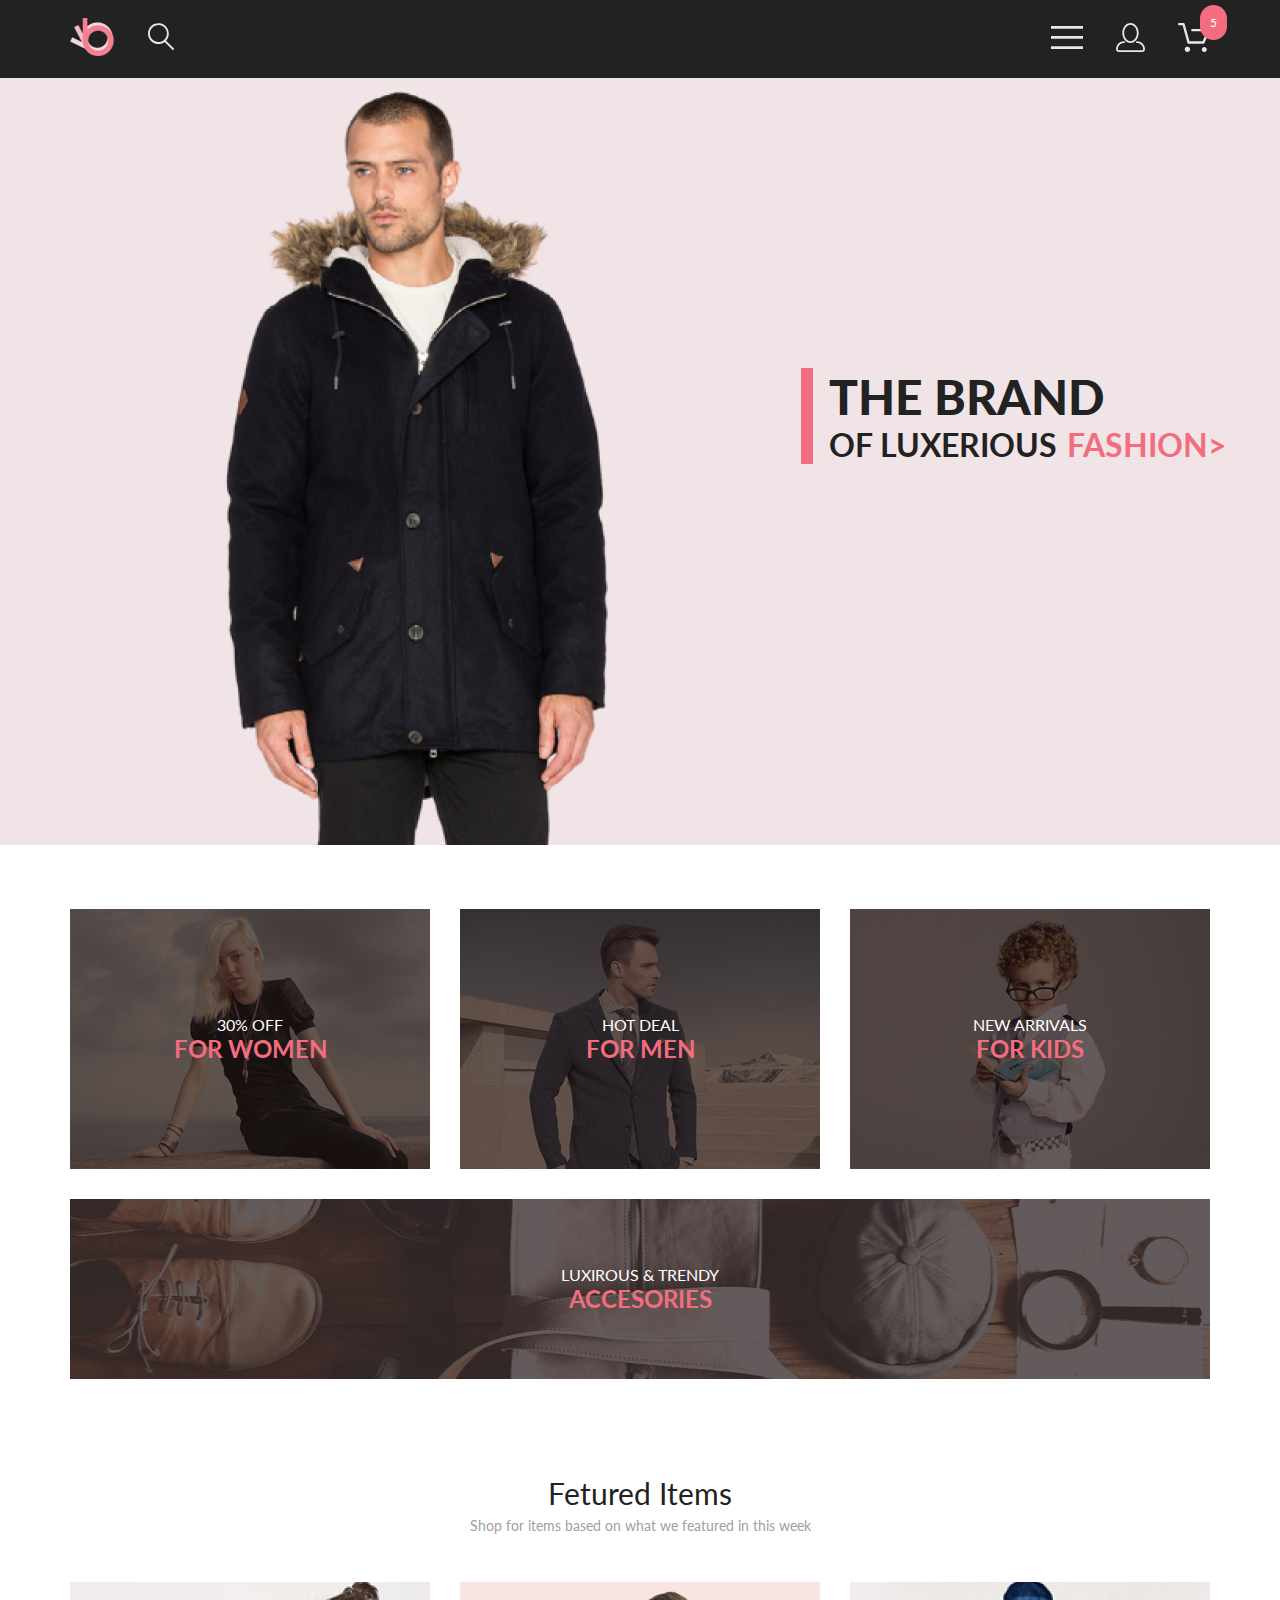
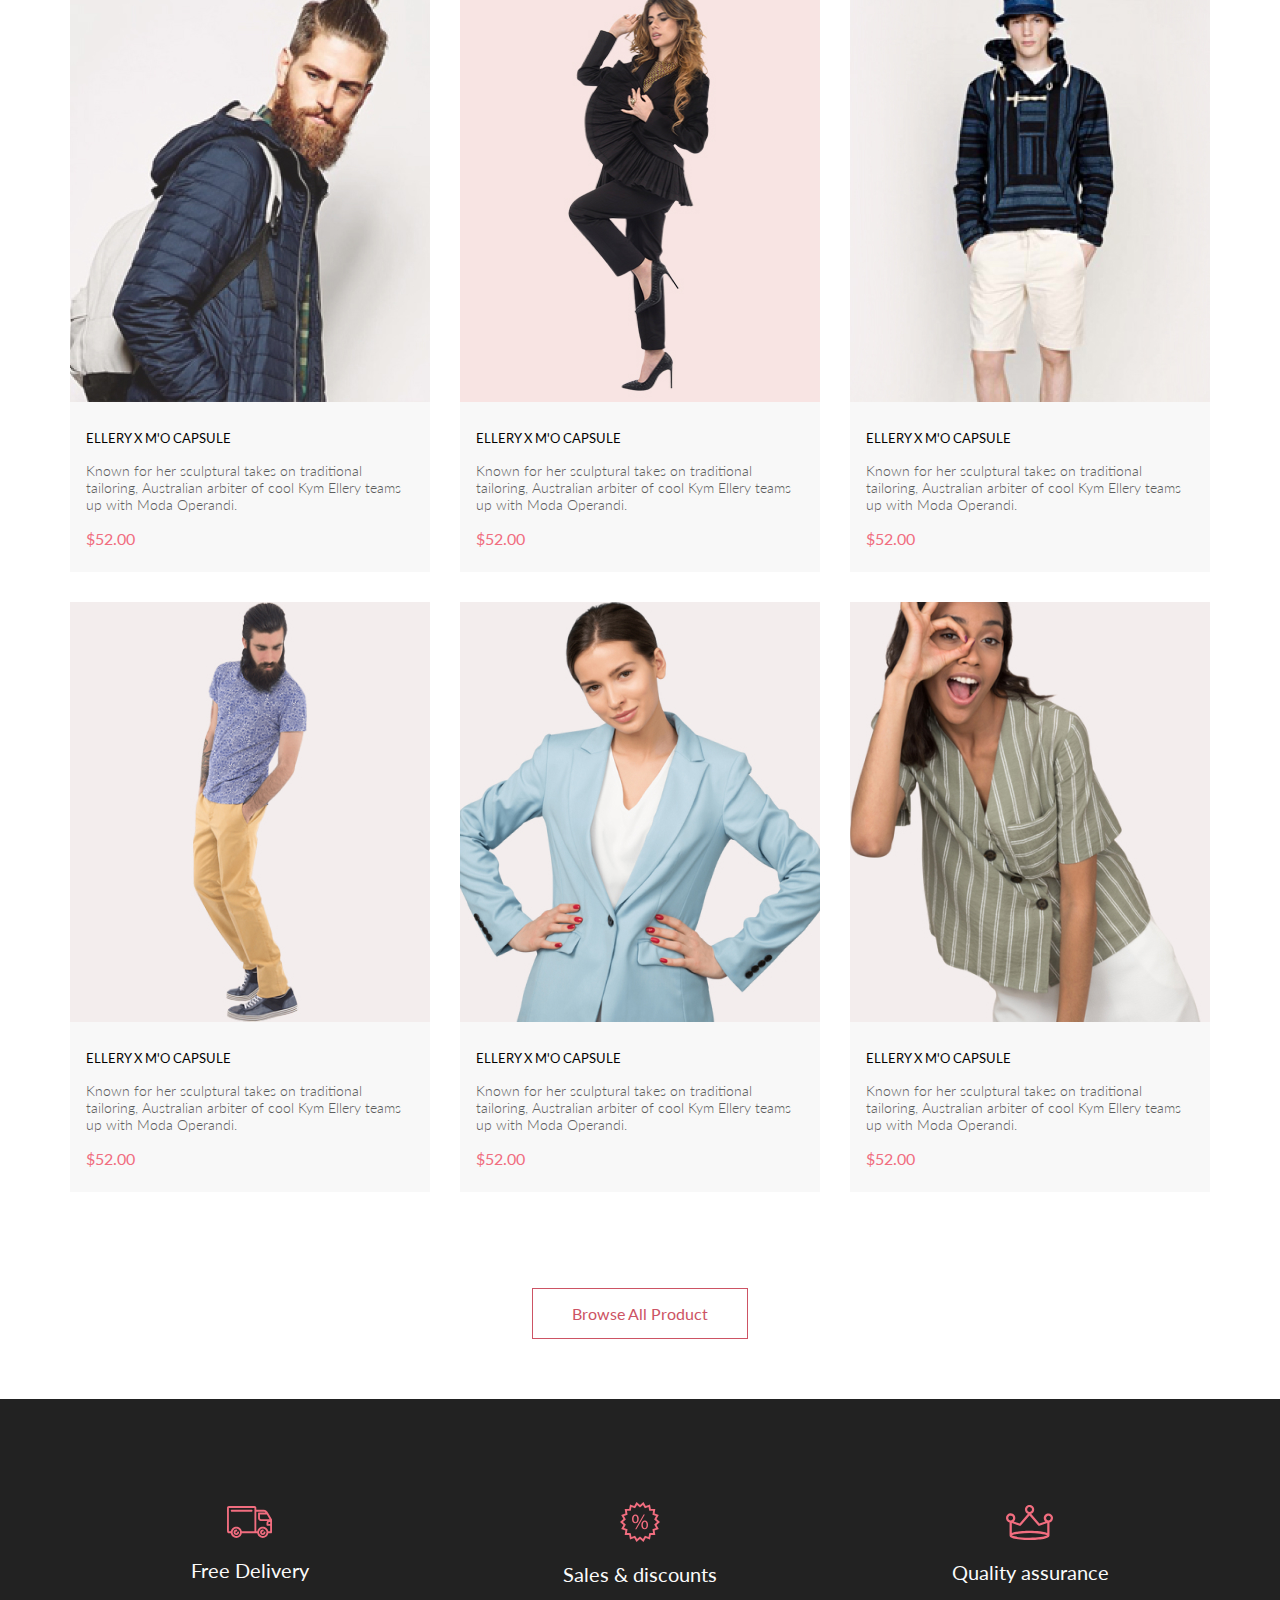
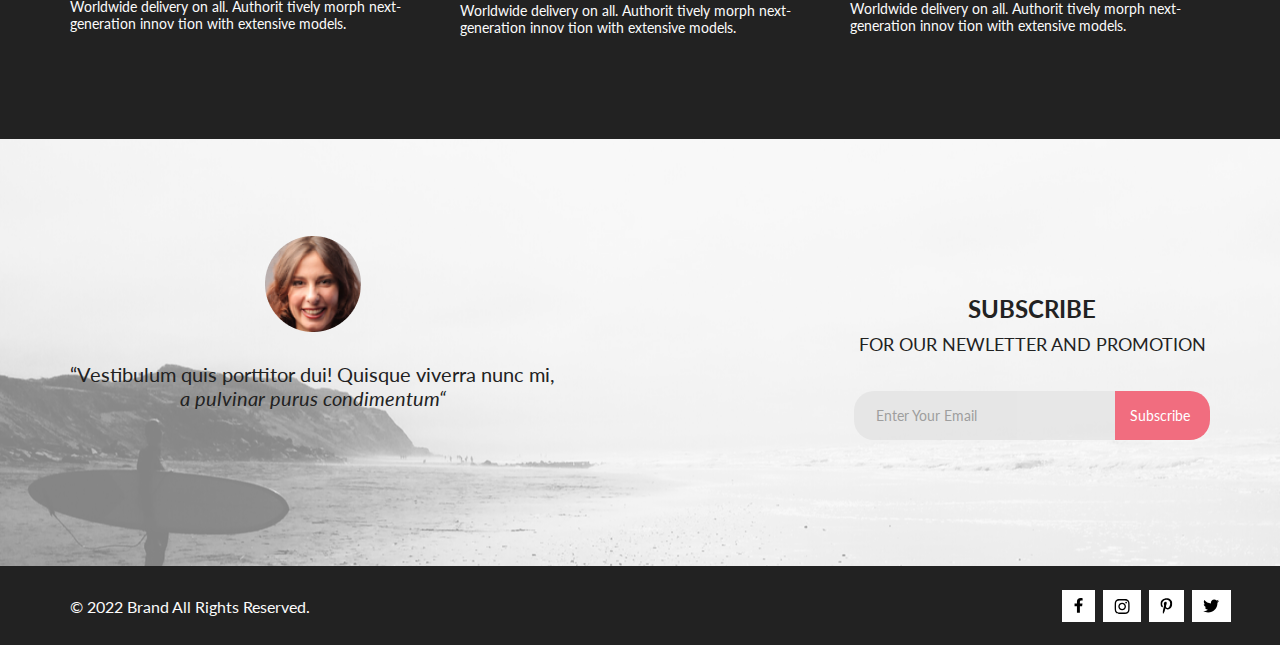
==== home_work_2/index.html @ 0fd53207 "home_work_2" ====
<!DOCTYPE html>
<html lang="en">

<head>
    <meta charset="UTF-8">
    <meta name="viewport" content="width=device-width, initial-scale=1.0">
    <title>Document</title>
    <link rel="stylesheet" href="./style.css">
</head>

<body>
    <div class="main">
        <header class="header center">
            <div class="header_left">
                <a href="./index.html"><img src="./img/logo_icon.png" alt="logo"></a>
                <a href="#"><svg width="27" height="28" viewBox="0 0 27 28" fill="none"
                        xmlns="http://www.w3.org/2000/svg">
                        <path
                            d="M19.0596 17.6259C20.6713 15.8658 21.6282 13.6048 21.7698 11.2225C21.9113 8.84018 21.2288 6.48173 19.8369 4.54318C18.445 2.60463 16.4285 1.20404 14.126 0.576619C11.8234 -0.0508009 9.3751 0.13316 7.19217 1.09761C5.00923 2.06205 3.22463 3.74825 2.13804 5.87302C1.05145 7.9978 0.729054 10.4318 1.225 12.7661C1.72094 15.1005 3.00501 17.1932 4.86158 18.6927C6.71814 20.1922 9.03413 21.0072 11.4206 21.0009C13.673 21.004 15.8645 20.27 17.6606 18.9109L25.4086 26.7179C25.4941 26.807 25.5965 26.8781 25.7099 26.927C25.8232 26.9759 25.9452 27.0017 26.0686 27.0029C26.1923 27.0033 26.3148 26.9782 26.4283 26.9292C26.5419 26.8801 26.6441 26.8082 26.7286 26.7179C26.9025 26.537 26.9997 26.2958 26.9997 26.0449C26.9997 25.794 26.9025 25.5528 26.7286 25.3719L19.0596 17.6259ZM2.88662 10.5009C2.89946 8.81563 3.41094 7.17187 4.35659 5.77685C5.30224 4.38183 6.63972 3.29801 8.20044 2.662C9.76115 2.02599 11.4752 1.86627 13.1266 2.20298C14.7779 2.53969 16.2926 3.35775 17.4797 4.55404C18.6668 5.75033 19.4732 7.27129 19.7972 8.92519C20.1212 10.5791 19.9483 12.2919 19.3002 13.8476C18.6522 15.4034 17.5581 16.7325 16.1559 17.6674C14.7536 18.6023 13.1059 19.1011 11.4206 19.1009C9.14916 19.0901 6.97482 18.1784 5.37484 16.566C3.77486 14.9537 2.87998 12.7724 2.88662 10.5009Z"
                            fill="#E8E8E8" />
                    </svg></a>
            </div>
            <nav class="header_right">
                <a href="#"><svg width="32" height="23" viewBox="0 0 32 23" fill="none"
                        xmlns="http://www.w3.org/2000/svg">
                        <path d="M0 23V20.31H32V23H0ZM0 12.76V10.07H32V12.76H0ZM0 2.69V0H32V2.69H0Z" fill="#E8E8E8" />
                    </svg></a>
                <a class="header_right__icolink__user" href="#"><svg width="29" height="29" viewBox="0 0 29 29"
                        fill="none" xmlns="http://www.w3.org/2000/svg">
                        <path
                            d="M14.5 19.937C19 19.937 22.656 15.464 22.656 9.968C22.656 4.472 19 0 14.5 0C13.3631 0.0217413 12.2463 0.303398 11.2351 0.823397C10.2239 1.34339 9.34507 2.08794 8.66602 3C7.12663 4.99573 6.30819 7.45381 6.34399 9.974C6.34399 15.465 10 19.937 14.5 19.937ZM14.5 1.813C18 1.813 20.844 5.472 20.844 9.969C20.844 14.466 17.998 18.125 14.5 18.125C11.002 18.125 8.15603 14.465 8.15503 9.969C8.15403 5.473 11 1.813 14.5 1.813ZM20.844 18.125C20.6036 18.125 20.373 18.2205 20.203 18.3905C20.033 18.5605 19.9375 18.7911 19.9375 19.0315C19.9375 19.2719 20.033 19.5025 20.203 19.6725C20.373 19.8425 20.6036 19.938 20.844 19.938C22.526 19.9399 24.1386 20.6088 25.3279 21.7982C26.5172 22.9875 27.1861 24.6 27.188 26.282C27.1875 26.5221 27.0918 26.7523 26.922 26.9221C26.7522 27.0918 26.5221 27.1875 26.282 27.188H2.71997C2.47985 27.1875 2.24975 27.0918 2.07996 26.9221C1.91016 26.7523 1.81449 26.5221 1.81396 26.282C1.81608 24.6001 2.48517 22.9877 3.67444 21.7985C4.86371 20.6092 6.47608 19.9401 8.15796 19.938C8.39824 19.938 8.62868 19.8425 8.79858 19.6726C8.96849 19.5027 9.06396 19.2723 9.06396 19.032C9.06396 18.7917 8.96849 18.5613 8.79858 18.3914C8.62868 18.2215 8.39824 18.126 8.15796 18.126C5.99541 18.1279 3.92201 18.9875 2.39258 20.5164C0.863144 22.0453 0.00264777 24.1185 0 26.281C0.000794067 27.0019 0.287502 27.693 0.797241 28.2027C1.30698 28.7125 1.99811 28.9992 2.71899 29H26.282C27.0027 28.9989 27.6936 28.7121 28.2031 28.2024C28.7126 27.6927 28.9992 27.0017 29 26.281C28.9974 24.1187 28.1372 22.0457 26.6083 20.5168C25.0793 18.9878 23.0063 18.1276 20.844 18.125Z"
                            fill="#E8E8E8" />
                    </svg></a>
                <a class="header_right__icolink__cart" href="#"> <svg width="32" height="29" viewBox="0 0 32 29"
                        fill="none" xmlns="http://www.w3.org/2000/svg">
                        <path
                            d="M26.2009 29C25.5532 28.9738 24.9415 28.6948 24.4972 28.2227C24.0529 27.7506 23.8114 27.1232 23.8245 26.475C23.8376 25.8269 24.1043 25.2097 24.5673 24.7559C25.0303 24.3022 25.6527 24.048 26.301 24.048C26.9493 24.048 27.5717 24.3022 28.0347 24.7559C28.4977 25.2097 28.7644 25.8269 28.7775 26.475C28.7906 27.1232 28.549 27.7506 28.1047 28.2227C27.6604 28.6948 27.0488 28.9738 26.401 29H26.2009ZM6.75293 26.32C6.75293 25.79 6.91011 25.2718 7.20459 24.8311C7.49907 24.3904 7.91764 24.0469 8.40735 23.844C8.89705 23.6412 9.43594 23.5881 9.95581 23.6915C10.4757 23.7949 10.9532 24.0502 11.328 24.425C11.7028 24.7998 11.9581 25.2773 12.0615 25.7972C12.1649 26.317 12.1118 26.8559 11.9089 27.3456C11.7061 27.8353 11.3626 28.2539 10.9219 28.5483C10.4812 28.8428 9.96304 29 9.43298 29C9.08087 29.0003 8.73212 28.9311 8.40674 28.7966C8.08136 28.662 7.78569 28.4646 7.53662 28.2158C7.28755 27.9669 7.09001 27.6713 6.9552 27.3461C6.82039 27.0208 6.75098 26.6721 6.75098 26.32H6.75293ZM10.553 20.686C10.2935 20.6868 10.0409 20.6024 9.83411 20.4457C9.62727 20.2891 9.47758 20.0689 9.40796 19.819L4.57495 2.36401H1.18201C0.868521 2.36401 0.567859 2.23947 0.346191 2.01781C0.124523 1.79614 0 1.49549 0 1.18201C0 0.868519 0.124523 0.567873 0.346191 0.346205C0.567859 0.124537 0.868521 5.81268e-06 1.18201 5.81268e-06H5.46301C5.7225 -0.00080736 5.97504 0.0837201 6.18176 0.240568C6.38848 0.397416 6.53784 0.617884 6.60693 0.868006L11.4399 18.323H24.6179L29.001 8.27501H14.401C14.2428 8.27961 14.0854 8.25242 13.9379 8.19507C13.7904 8.13771 13.6559 8.05134 13.5424 7.94108C13.4288 7.83082 13.3386 7.69891 13.277 7.55315C13.2154 7.40739 13.1836 7.25075 13.1836 7.0925C13.1836 6.93426 13.2154 6.77762 13.277 6.63186C13.3386 6.4861 13.4288 6.35419 13.5424 6.24393C13.6559 6.13367 13.7904 6.0473 13.9379 5.98994C14.0854 5.93259 14.2428 5.90541 14.401 5.91001H30.814C31.0097 5.90996 31.2022 5.95866 31.3744 6.05172C31.5465 6.14478 31.6928 6.27926 31.7999 6.44301C31.9078 6.60729 31.9734 6.79569 31.9908 6.99145C32.0083 7.18721 31.9771 7.38424 31.9 7.565L26.495 19.977C26.4026 20.1876 26.251 20.3668 26.0585 20.4927C25.866 20.6186 25.641 20.6858 25.411 20.686H10.553Z"
                            fill="#E8E8E8" />
                    </svg></a>
            </nav>
        </header>
        <div class="title_head">
            <img class="title_head__img" src="./img/men_title__head.png" alt="men">
            <div class="title_head__text__content">
                <div class="title_head__text__content_text">
                    <h1>THE BRAND</h1>
                    <p>OF LUXERIOUS<span class="title_head__text__content__text__pink">FASHION></span> </p>
                </div>
            </div>
        </div>
        <div class="offer center">
            <div class="offer_category">
                <img class="offer_img" src="./img/offer_woomen.png" alt="">
                <div class="offer_content">
                    <p>30% OFF</p>
                    <h3>FOR WOMEN</h3>
                </div>
            </div>
            <div class="offer_category">
                <img class="offer_img" src="./img/offer_men.png" alt="">
                <div class="offer_content">
                    <p>HOT DEAL</p>
                    <h3>FOR MEN</h3>
                </div>
            </div>
            <div class="offer_category">
                <img class="offer_img" src="./img/offer_kids.png" alt="">
                <div class="offer_content">
                    <p>NEW ARRIVALS</p>
                    <h3>FOR KIDS</h3>
                </div>
            </div>
            <div class="offer_category_large">
                <img class="offer_img__large" src="./img/offer_accesories.png" alt="">
                <img class="offer_img__small" src="./img/offer_accesories_small.png" alt="">
                <div class="offer_content">
                    <p>LUXIROUS & TRENDY</p>
                    <h3>ACCESORIES</h3>
                </div>
            </div>

        </div>
        <h2 class="main_title center">Fetured Items</h2>
        <p class="main_text">Shop for items based on what we featured in this week</p>
        <div class="shop_boxes center">
            <div class="shop_box">
                <div class="shop_box__img">
                    <img src="./img/shop_box_1.jpg" alt="men">
                    <div class="shop_box__img__cart">
                        <a href="#" class="shop_box__cart__btn">
                            <img src="img/prod_cart.svg" alt="Basket image">
                            <div>Add to Cart</div>
                        </a>
                    </div>
                </div>
                <h2>ELLERY X M'O CAPSULE</h2>
                <p>Known for her sculptural takes on traditional tailoring, Australian arbiter of
                    cool Kym Ellery teams up with Moda Operandi.</p>
                <h3>$52.00</h3>
            </div>
            <div class="shop_box">
                <div class="shop_box__img">
                    <img src="./img/shop_box_2.jpg" alt="men">
                    <div class="shop_box__img__cart">
                        <a href="#" class="shop_box__cart__btn">
                            <img src="img/prod_cart.svg" alt="Basket image">
                            <div>Add to Cart</div>
                        </a>
                    </div>
                </div>
                <h2>ELLERY X M'O CAPSULE</h2>
                <p>Known for her sculptural takes on traditional tailoring, Australian arbiter of
                    cool Kym Ellery teams up with Moda Operandi.</p>
                <h3>$52.00</h3>
            </div>
            <div class="shop_box">
                <div class="shop_box__img">
                    <img src="./img/shop_box_3.jpg" alt="men">
                    <div class="shop_box__img__cart">
                        <a href="#" class="shop_box__cart__btn">
                            <img src="img/prod_cart.svg" alt="Basket image">
                            <div>Add to Cart</div>
                        </a>
                    </div>
                </div>
                <h2>ELLERY X M'O CAPSULE</h2>
                <p>Known for her sculptural takes on traditional tailoring, Australian arbiter of
                    cool Kym Ellery teams up with Moda Operandi.</p>
                <h3>$52.00</h3>
            </div>
            <div class="shop_box">
                <div class="shop_box__img">
                    <img src="./img/shop_box_4.jpg" alt="men">
                    <div class="shop_box__img__cart">
                        <a href="#" class="shop_box__cart__btn">
                            <img src="img/prod_cart.svg" alt="Basket image">
                            <div>Add to Cart</div>
                        </a>
                    </div>
                </div>
                <h2>ELLERY X M'O CAPSULE</h2>
                <p>Known for her sculptural takes on traditional tailoring, Australian arbiter of
                    cool Kym Ellery teams up with Moda Operandi.</p>
                <h3>$52.00</h3>
            </div>
            <div class="shop_box">
                <div class="shop_box__img">
                    <img src="./img/shop_box_5.jpg" alt="men">
                    <div class="shop_box__img__cart">
                        <a href="#" class="shop_box__cart__btn">
                            <img src="img/prod_cart.svg" alt="Basket image">
                            <div>Add to Cart</div>
                        </a>
                    </div>
                </div>
                <h2>ELLERY X M'O CAPSULE</h2>
                <p>Known for her sculptural takes on traditional tailoring, Australian arbiter of
                    cool Kym Ellery teams up with Moda Operandi.</p>
                <h3>$52.00</h3>
            </div>
            <div class="shop_box">
                <div class="shop_box__img">
                    <img src="./img/shop_box_6.jpg" alt="men">
                    <div class="shop_box__img__cart">
                        <a href="#" class="shop_box__cart__btn">
                            <img src="img/prod_cart.svg" alt="Basket image">
                            <div>Add to Cart</div>
                        </a>
                    </div>
                </div>
                <h2>ELLERY X M'O CAPSULE</h2>
                <p>Known for her sculptural takes on traditional tailoring, Australian arbiter of
                    cool Kym Ellery teams up with Moda Operandi.</p>
                <h3>$52.00</h3>
            </div>
        </div>
        <div class="button_p">
            <a href="#">Browse All Product</a>
        </div>
        <div class="benefit center">
            <div class="benefit_card">
                <img class="benefit__img" src="./img/benefit_car.svg" alt="">
                <h3>Free Delivery</h3>
                <p>Worldwide delivery on all. Authorit tively morph next-generation innov tion with extensive models.
                </p>
            </div>
            <div class="benefit_card">
                <img class="benefit__img" src="./img/benefit_percent.svg" alt="">
                <h3>Sales & discounts</h3>
                <p>Worldwide delivery on all. Authorit tively morph next-generation innov tion with extensive models.
                </p>
            </div>
            <div class="benefit_card">
                <img class="benefit__img" src="./img/benefit_crown.svg" alt="">
                <h3>Quality assurance</h3>
                <p>Worldwide delivery on all. Authorit tively morph next-generation innov tion with extensive models.
                </p>
            </div>
        </div>
        <div class="subscription">
            <div class="subscription__blocks center">
                <div class="subscription__quis ">
                    <img class="subscription__blocks_image" src="./img/subscribe_face.png" alt="">
                    <p class="subscription__text">“Vestibulum quis porttitor dui! Quisque viverra nunc mi,</p>
                    <p class="subscription__text__italic"> a pulvinar purus condimentum“</p>
                </div>
                <div class="subscribe">
                    <div class="subscribe__text">
                        <h2 class="subscribe__title">SUBSCRIBE</h2>
                        <p class="subscribe__text">FOR OUR NEWLETTER AND PROMOTION</p>
                    </div>
                    <div class="subscribe__email__form__btn">
                        <form action="#">
                            <input required type="email" placeholder="Enter Your Email">
                            <button type="submit">Subscribe</button>
                        </form>
                    </div>
                </div>
            </div>

        </div>
    </div>
    <footer class="footer">
        <div class="footer__content center">
            <p class="copyright">© 2022 Brand All Rights Reserved.</p>
            <div class="social_icons">
                <a href="#" class="a_social">
                    <svg width="11" height="16" viewBox="0 0 11 16" fill="none" xmlns="http://www.w3.org/2000/svg">
                        <path
                            d="M9.08836 8.28L9.50686 5.61602H6.89022V3.88729C6.89022 3.15847 7.25574 2.44806 8.42765 2.44806H9.61722V0.179975C9.61722 0.179975 8.53772 0 7.50561 0C5.35073 0 3.9422 1.27593 3.9422 3.5857V5.61602H1.54688V8.28H3.9422V14.72H6.89022V8.28H9.08836Z"
                            fill="black" />
                    </svg>
                </a>
                <a href="#" class="a_social">
                    <svg width="16" height="17" viewBox="0 0 16 17" fill="none" xmlns="http://www.w3.org/2000/svg">
                        <g clip-path="url(#clip0_190_1610)">
                            <path
                                d="M8.13677 4.68162C6.02163 4.68162 4.31555 6.38494 4.31555 8.49666C4.31555 10.6084 6.02163 12.3117 8.13677 12.3117C10.2519 12.3117 11.958 10.6084 11.958 8.49666C11.958 6.38494 10.2519 4.68162 8.13677 4.68162ZM8.13677 10.9769C6.76991 10.9769 5.65248 9.86463 5.65248 8.49666C5.65248 7.12869 6.76658 6.01639 8.13677 6.01639C9.50695 6.01639 10.6211 7.12869 10.6211 8.49666C10.6211 9.86463 9.50363 10.9769 8.13677 10.9769ZM13.0056 4.52557C13.0056 5.02029 12.6065 5.41541 12.1143 5.41541C11.6188 5.41541 11.223 5.01697 11.223 4.52557C11.223 4.03416 11.6221 3.63572 12.1143 3.63572C12.6065 3.63572 13.0056 4.03416 13.0056 4.52557ZM15.5364 5.42869C15.4799 4.2367 15.2072 3.18084 14.3325 2.31092C13.4612 1.441 12.4036 1.16873 11.2097 1.10897C9.9792 1.03924 6.29101 1.03924 5.0605 1.10897C3.8699 1.16541 2.81233 1.43768 1.93768 2.3076C1.06302 3.17752 0.793639 4.23338 0.733776 5.42537C0.663937 6.65389 0.663937 10.3361 0.733776 11.5646C0.790313 12.7566 1.06302 13.8125 1.93768 14.6824C2.81233 15.5523 3.86658 15.8246 5.0605 15.8844C6.29101 15.9541 9.9792 15.9541 11.2097 15.8844C12.4036 15.8279 13.4612 15.5556 14.3325 14.6824C15.2039 13.8125 15.4766 12.7566 15.5364 11.5646C15.6063 10.3361 15.6063 6.65721 15.5364 5.42869ZM13.9468 12.8828C13.6874 13.5336 13.1852 14.0349 12.53 14.2972C11.5489 14.6857 9.22094 14.5961 8.13677 14.5961C7.05259 14.5961 4.72128 14.6824 3.74353 14.2972C3.09169 14.0383 2.58951 13.5369 2.32678 12.8828C1.93768 11.9033 2.02747 9.57908 2.02747 8.49666C2.02747 7.41424 1.941 5.0867 2.32678 4.11053C2.58619 3.45975 3.08837 2.95838 3.74353 2.69608C4.72461 2.3076 7.05259 2.39725 8.13677 2.39725C9.22094 2.39725 11.5523 2.31092 12.53 2.69608C13.1818 2.95506 13.684 3.45643 13.9468 4.11053C14.3359 5.09002 14.2461 7.41424 14.2461 8.49666C14.2461 9.57908 14.3359 11.9066 13.9468 12.8828Z"
                                fill="black" />
                        </g>
                    </svg>
                </a>
                <a href="#" class="a_social">
                    <svg width="13" height="16" viewBox="0 0 13 16" fill="none" xmlns="http://www.w3.org/2000/svg">
                        <g clip-path="url(#clip0_190_1618)">
                            <path
                                d="M6.7402 0.203125C3.55552 0.203125 0.408081 2.34063 0.408081 5.8C0.408081 8 1.63726 9.25 2.38221 9.25C2.68951 9.25 2.86643 8.3875 2.86643 8.14375C2.86643 7.85313 2.13079 7.23438 2.13079 6.025C2.13079 3.5125 4.03043 1.73125 6.48878 1.73125C8.60259 1.73125 10.167 2.94062 10.167 5.1625C10.167 6.82187 9.50585 9.93437 7.3641 9.93437C6.59121 9.93437 5.93006 9.37187 5.93006 8.56563C5.93006 7.38438 6.74951 6.24062 6.74951 5.02187C6.74951 2.95312 3.83487 3.32812 3.83487 5.82812C3.83487 6.35313 3.90006 6.93437 4.13286 7.4125C3.70451 9.26875 2.82919 12.0344 2.82919 13.9469C2.82919 14.5375 2.91299 15.1188 2.96886 15.7094C3.0744 15.8281 3.02163 15.8156 3.18304 15.7563C4.74744 13.6 4.69157 13.1781 5.39928 10.3562C5.78107 11.0875 6.76814 11.4812 7.55034 11.4812C10.8468 11.4812 12.3274 8.24688 12.3274 5.33125C12.3274 2.22813 9.66415 0.203125 6.7402 0.203125Z"
                                fill="black" />
                        </g>
                        <defs>
                            <clipPath id="clip0_190_1618">
                                <rect width="11.9193" height="16" fill="white" transform="translate(0.408081)" />
                            </clipPath>
                        </defs>
                    </svg>

                </a>
                <a href="#" class="a_social">
                    <svg width="17" height="16" viewBox="0 0 17 16" fill="none" xmlns="http://www.w3.org/2000/svg">
                        <g clip-path="url(#clip0_190_1614)">
                            <path
                                d="M14.4181 4.74107C14.4281 4.88319 14.4281 5.02535 14.4281 5.16747C14.4281 9.50247 11.1509 14.4974 5.16096 14.4974C3.31558 14.4974 1.60132 13.9593 0.159302 13.0253C0.421495 13.0558 0.673569 13.0659 0.94585 13.0659C2.46851 13.0659 3.8702 12.5482 4.98953 11.6649C3.5576 11.6345 2.3576 10.6903 1.94415 9.39081C2.14585 9.42125 2.34751 9.44156 2.5593 9.44156C2.85172 9.44156 3.14418 9.40094 3.41643 9.32991C1.92401 9.02531 0.80465 7.70553 0.80465 6.11163V6.07103C1.23825 6.31469 1.74249 6.46697 2.2769 6.48725C1.39959 5.89841 0.824826 4.89335 0.824826 3.75628C0.824826 3.14716 0.98614 2.58878 1.26851 2.10147C2.87187 4.09131 5.28195 5.39078 7.98443 5.53294C7.93403 5.28928 7.90376 5.0355 7.90376 4.78169C7.90376 2.97457 9.35586 1.5025 11.1609 1.5025C12.0987 1.5025 12.9457 1.89844 13.5407 2.53803C14.2768 2.39591 14.9827 2.12178 15.6079 1.74616C15.3659 2.5076 14.8516 3.14719 14.176 3.55325C14.8315 3.48222 15.4668 3.29944 16.0516 3.04566C15.608 3.69538 15.0533 4.27403 14.4181 4.74107Z"
                                fill="black" />
                        </g>
                        <defs>
                            <clipPath id="clip0_190_1614">
                                <rect width="15.8924" height="16" fill="white" transform="translate(0.159302)" />
                            </clipPath>
                        </defs>
                    </svg>
                </a>
            </div>
        </div>
    </footer>
</body>

</html>
---- home_work_2/style.css ----
@import url("https://fonts.googleapis.com/css2?family=Lato:wght@300;400;700;900&display=swap");
* {
  padding: 0px;
  margin: 0px;
}

* a {
  text-decoration: none;
}

.main {
  position: relative;
  overflow: hidden;
}

.center {
  padding-left: calc(50% - 570px);
  padding-right: calc(50% - 570px);
}

@media (min-width: 767px) and (max-width: 1199.98px) {
  .center {
    padding-left: calc(50% - 367px);
    padding-right: calc(50% - 367px);
  }
  .title_head__img {
    width: 368px;
    height: 368px;
  }
  .title_head {
    justify-content: space-between;
  }
  .title_head__text__content {
    margin-top: 138px;
    margin-bottom: 151px;
    padding-right: 33px;
  }
  .title_head__text__content__text__title {
    font-size: 44px;
  }
  .title_head__text__content__text__plain {
    font-size: 24px;
  }
  .offer {
    display: grid;
    grid-template-columns: repeat(3, 231.392px);
    grid-template-rows: 167px 117px;
    gap: 19px;
    padding-top: 64px;
    padding-bottom: 109px;
  }
  .offer_img__small {
    display: none;
  }
  .main_text {
    padding-bottom: 73px;
  }
  .prod__btn {
    margin: 32px auto 70px auto;
  }
  .shop_boxes {
    grid-template-columns: repeat(2, 360px);
    gap: 16px;
    padding-bottom: 32px;
  }
  .benefit {
    flex-direction: column;
    padding-left: 204px;
    padding-right: 240px;
  }
  .subscription__blocks::before {
    background-size: cover;
  }
  .subscription__blocks {
    flex-direction: column;
  }
}
@media (min-width: 320px) and (max-width: 766.98px) {
  .center {
    padding-left: calc(50% - 171px);
    padding-right: calc(50% - 171px);
  }
  .title_head__img {
    display: none;
  }
  .header_right__icolink__cart {
    display: none;
  }
  .header_right__icolink__user {
    display: none;
  }
  .title_head {
    justify-content: center;
  }
  .title_head__text__content {
    margin-top: 148px;
    margin-bottom: 148px;
  }
  .offer {
    grid-template-columns: repeat(1, auto);
    grid-template-rows: auto;
    gap: 32px;
    padding-bottom: 64px;
  }
  .offer_img {
    width: 343px;
    height: 100%;
  }
  .offer_img__small {
    display: block;
    width: 343px;
    height: 100%;
    position: inherit;
    z-index: -1;
  }
  .offer_img__large {
    display: none;
  }
  .shop_boxes {
    gap: 16px;
    padding-bottom: 40px;
  }
  .prod__btn {
    margin: 40px auto 85px;
  }
  .benefit {
    flex-direction: column;
    padding-left: 14px;
    padding-right: 14px;
  }
  .subscription__blocks::before {
    background-size: cover;
  }
  .footer__content {
    flex-direction: column-reverse;
  }
  .social_icons {
    padding-bottom: 40px;
  }
}
.header {
  display: flex;
  justify-content: space-between;
  align-items: center;
  background-color: #222;
  padding-top: 18px;
  padding-bottom: 18px;
}
.header_left {
  display: flex;
  align-items: center;
  gap: 33px;
}
.header_right {
  display: flex;
  align-items: center;
  gap: 33px;
}
.header_right__icolink__cart:after {
  content: "5";
  background-color: #F16D7F;
  top: 5px;
  position: absolute;
  padding: 10px;
  margin-left: -10px;
  border-radius: 30px;
  color: #FFF;
  font-family: Lato;
  font-size: 12px;
  font-style: normal;
  font-weight: 400;
  line-height: normal;
}

.header a:hover svg path {
  fill: #F16D7F;
}

.title_head {
  display: flex;
  background-color: #F1E4E6;
  padding-left: calc(50% - 800px);
  padding-right: calc(50% - 800px);
}
.title_head__text__content {
  border-left: 12px solid #F16D7F;
  margin-top: 290px;
  margin-bottom: 381px;
  padding-left: 16px;
}
.title_head__text__content_text {
  display: flex;
  flex-direction: column;
}
.title_head__text__content_text h1 {
  color: #222;
  font-family: Lato;
  font-size: 48px;
  font-style: normal;
  font-weight: 900;
  line-height: normal;
}
.title_head__text__content_text p {
  color: #222;
  font-family: Lato;
  font-size: 32px;
  font-style: normal;
  font-weight: 700;
  line-height: normal;
}
.title_head__text__content__text__pink {
  padding-left: 10px;
  color: #F16D7F;
  font-family: Lato;
  font-size: 32px;
  font-style: normal;
  font-weight: 700;
  line-height: normal;
}

.offer {
  display: grid;
  grid-template-columns: repeat(3, 360px);
  grid-template-rows: 260px 180px;
  gap: 30px;
  padding-top: 64px;
  padding-bottom: 96px;
}
.offer_category {
  position: relative;
  background: rgba(33, 22, 22, 0.7);
}
.offer_category_large {
  grid-column: 1/-1;
  position: relative;
  background: rgba(33, 22, 22, 0.7);
}
.offer_img {
  width: 100%;
  position: inherit;
  z-index: -1;
}
.offer_img__large {
  width: 100%;
  position: inherit;
  z-index: -1;
}
.offer_img__small {
  display: none;
}
.offer_content {
  display: flex;
  flex-direction: column;
  justify-content: center;
  align-items: center;
  position: absolute;
  top: 0;
  left: 0;
  width: 100%;
  height: 100%;
}
.offer_content p {
  color: #FFF;
  font-family: Lato;
  font-size: 16px;
  font-style: normal;
  font-weight: 400;
  line-height: normal;
}
.offer_content h3 {
  color: #F16D7F;
  font-family: Lato;
  font-size: 24px;
  font-style: normal;
  font-weight: 700;
  line-height: normal;
}

.main_title {
  color: #222;
  font-family: Lato;
  font-size: 30px;
  font-style: normal;
  font-weight: 400;
  line-height: normal;
  text-align: center;
  padding-bottom: 6px;
}

.main_text {
  color: #9F9F9F;
  font-family: Lato;
  font-size: 14px;
  font-style: normal;
  font-weight: 400;
  line-height: normal;
  text-align: center;
  padding-bottom: 48px;
}

.shop_boxes {
  display: grid;
  grid-template-columns: repeat(auto-fit, 360px);
  gap: 30px;
  padding-bottom: 48px;
}
.shop_boxes h2 {
  color: #000;
  font-family: Lato;
  font-size: 13px;
  font-style: normal;
  font-weight: 400;
  line-height: normal;
  padding-left: 16px;
}
.shop_boxes h3 {
  color: #F16D7F;
  font-family: Lato;
  font-size: 16px;
  font-style: normal;
  font-weight: 400;
  line-height: normal;
  padding-left: 16px;
  padding-bottom: 24px;
}
.shop_boxes p {
  color: #5D5D5D;
  font-family: Lato;
  font-size: 14px;
  font-style: normal;
  font-weight: 300;
  line-height: normal;
  padding: 16px 16px;
}

.shop_box {
  display: flex;
  flex-direction: column;
  background-color: #F8F8F8;
}
.shop_box__img {
  margin-bottom: 24px;
  position: relative;
}
.shop_box__img__cart {
  display: flex;
  justify-content: center;
  align-items: center;
  position: absolute;
  top: 0;
  left: 0;
  width: 100%;
  height: 0;
  background: rgba(58, 56, 56, 0.86);
  transition: height 0.2s ease-in;
}
.shop_box__cart__btn {
  display: none;
  justify-content: center;
  align-items: center;
  gap: 11px;
  padding: 14px;
  font-size: 14px;
  font-weight: 400;
  line-height: 17px;
  color: #FFF;
  border: solid 1px #FFFFFF;
}

.shop_box:hover .shop_box__img__cart {
  height: 100%;
}

.shop_box:hover .shop_box__cart__btn {
  display: flex;
}

.button_p {
  display: flex;
}
.button_p a {
  color: #cd5364;
  font-family: Lato;
  font-size: 16px;
  font-style: normal;
  font-weight: 400;
  line-height: normal;
  line-height: 19px;
  text-align: center;
  padding: 15px 39px;
  margin: 48px auto 60px auto;
  border: solid 1px #cd5364;
  transition: color 0.25s linear, background-color 0.25s linear;
  text-decoration: none;
}

.button_p:hover a {
  color: #FFFFFF;
  background: #cd5364;
}

.benefit {
  background-color: #222;
  display: flex;
  align-items: center;
  gap: 30px;
  padding-top: 103px;
  padding-bottom: 103px;
}
.benefit_card {
  display: flex;
  flex-direction: column;
  align-items: center;
}
.benefit_card h3 {
  color: #FBFBFB;
  font-family: Lato;
  font-size: 20px;
  font-style: normal;
  font-weight: 400;
  line-height: normal;
  padding-bottom: 16px;
}
.benefit_card p {
  color: #FBFBFB;
  font-family: Lato;
  font-size: 14px;
  font-style: normal;
  font-weight: 4300;
  line-height: normal;
}
.benefit__img {
  padding-bottom: 20px;
}

.catalog_head {
  background-color: #F8F3F4;
  padding-left: calc(50% - 570px);
  padding-right: calc(50% - 570px);
}
.catalog_head__content {
  display: flex;
  justify-content: space-between;
  align-items: center;
  padding-top: 60px;
  padding-bottom: 60px;
}
.catalog_head__content h2 {
  color: #F16D7F;
  font-family: Lato;
  font-size: 24px;
  font-style: normal;
  font-weight: 400;
  line-height: normal;
}
.catalog_head__content a {
  color: #636363;
  font-family: Lato;
  font-size: 14px;
  font-style: normal;
  font-weight: 300;
  line-height: normal;
}
.catalog_head__content__bread__breadcrumbs a {
  color: #636363;
}
.catalog_head__content__bread__breadcrumbs a:last-child {
  color: #F16D7F;
  font-family: Lato;
  font-size: 14px;
  font-style: normal;
  font-weight: 700;
  line-height: normal;
}

.catalog_filter__content {
  display: flex;
  align-items: center;
  gap: 0;
  padding-top: 51px;
  padding-bottom: 64px;
  color: #000;
  font-family: Lato;
  font-size: 14px;
  font-style: normal;
  font-weight: 600;
  line-height: normal;
}
.catalog_filter__content h3 {
  position: relative;
}
.catalog_filter__content h3:hover {
  color: #EF5B70;
}
.catalog_filter__content h3:hover::after {
  filter: invert(46%) sepia(98%) saturate(5426%) hue-rotate(348deg) brightness(94%) contrast(94%);
}
.catalog_filter__content h3::after {
  content: url('data:image/svg+xml,<svg width="15" height="10" viewBox="0 0 15 10" fill="none" xmlns="http://www.w3.org/2000/svg"><path d="M0.833333 10H4.16667C4.625 10 5 9.625 5 9.16667C5 8.70833 4.625 8.33333 4.16667 8.33333H0.833333C0.375 8.33333 0 8.70833 0 9.16667C0 9.625 0.375 10 0.833333 10ZM0 0.833333C0 1.29167 0.375 1.66667 0.833333 1.66667H14.1667C14.625 1.66667 15 1.29167 15 0.833333C15 0.375 14.625 0 14.1667 0H0.833333C0.375 0 0 0.375 0 0.833333ZM0.833333 5.83333H9.16667C9.625 5.83333 10 5.45833 10 5C10 4.54167 9.625 4.16667 9.16667 4.16667H0.833333C0.375 4.16667 0 4.54167 0 5C0 5.45833 0.375 5.83333 0.833333 5.83333Z" fill="black"/></svg>');
  margin-left: 11px;
  transition: filter 0.3s ease;
}
.catalog_filter__content h3:hover::after {
  filter: invert(46%) sepia(98%) saturate(5426%) hue-rotate(348deg) brightness(94%) contrast(94%);
}
.catalog_filter__content__menu {
  display: flex;
  align-items: center;
  gap: 27px;
  color: #6F6E6E;
  font-family: Lato;
  font-size: 14px;
  font-style: normal;
  font-weight: 400;
  line-height: normal;
  padding-left: 320px;
}
.catalog_filter__content__menu p::after {
  content: url('data:image/svg+xml,<svg width="11" height="5" viewBox="0 0 11 5" fill="none" xmlns="http://www.w3.org/2000/svg"><path d="M5.00214 5.00214C4.83521 5.00247 4.67343 4.94433 4.54488 4.83782L0.258102 1.2655C0.112196 1.14422 0.0204417 0.969958 0.00302325 0.781035C-0.0143952 0.592112 0.0439493 0.404007 0.165221 0.258101C0.286493 0.112196 0.460759 0.0204417 0.649682 0.00302327C0.838605 -0.0143952 1.02671 0.043949 1.17262 0.165221L5.00214 3.36602L8.83167 0.279536C8.90475 0.220188 8.98884 0.175869 9.0791 0.149125C9.16937 0.122382 9.26403 0.113741 9.35764 0.1237C9.45126 0.133659 9.54198 0.162021 9.6246 0.207156C9.70722 0.252292 9.7801 0.313311 9.83906 0.386705C9.90449 0.460167 9.95405 0.546351 9.98462 0.639855C10.0152 0.733359 10.0261 0.83217 10.0167 0.930097C10.0073 1.02802 9.97784 1.12296 9.93005 1.20895C9.88227 1.29494 9.81723 1.37013 9.73904 1.42982L5.45225 4.88068C5.32002 4.97036 5.16154 5.01312 5.00214 5.00214Z" fill="%236F6E6E"/></svg>');
  margin-left: 10px;
}

.pagination {
  padding-bottom: 96px;
}
.pagination_content {
  width: 282px;
  border: 1px solid #EBEBEB;
  border-radius: 5px;
  display: flex;
  gap: 17px;
  padding: 15px 15px;
  display: flex;
  justify-content: center;
  align-items: center;
  margin: 0 auto;
  text-wrap: nowrap;
}
.pagination_content a {
  color: #C4C4C4;
  font-family: Lato;
  font-size: 16px;
  font-style: normal;
  font-weight: 300;
  line-height: normal;
}
.pagination_content a:nth-child(2) {
  color: #EF5B70;
}

.subscription__blocks {
  display: flex;
  justify-content: space-between;
  position: relative;
  padding-top: 97px;
  padding-bottom: 126px;
}
.subscription__blocks::before {
  content: "";
  position: absolute;
  top: 0;
  left: 0;
  width: 100%;
  height: 100%;
  background: url(./img/subscribe.png) no-repeat center center;
  background-size: auto;
  z-index: -1;
  opacity: 0.5;
}
.subscription__blocks_image {
  padding-bottom: 30px;
}
.subscription__text {
  color: #222222;
  font-family: Lato;
  font-size: 20px;
  font-style: normal;
  font-weight: 400;
  line-height: normal;
  text-align: center;
}
.subscription__text__italic {
  color: #222222;
  font-family: Lato;
  font-size: 20px;
  font-style: normal;
  font-weight: 400;
  line-height: normal;
  font-style: italic;
}
.subscription__quis {
  display: flex;
  flex-direction: column;
  align-items: center;
}

.subscribe {
  display: flex;
  flex-direction: column;
  align-items: center;
  margin-top: 53px;
}
.subscribe__text {
  text-align: center;
}
.subscribe__text h2 {
  color: #222222;
  font-family: Lato;
  font-size: 24px;
  font-style: normal;
  font-weight: 700;
  line-height: normal;
  text-align: center;
  line-height: 167%;
}
.subscribe__text p {
  color: #222222;
  font-family: Lato;
  font-size: 18px;
  font-style: normal;
  font-weight: 400;
  line-height: normal;
  line-height: 167%;
}
.subscribe__email__form__btn form {
  display: flex;
  justify-content: center;
  width: 356px;
  height: 49px;
  padding-top: 32px;
}
.subscribe__email__form__btn input {
  display: flex;
  align-items: center;
  color: #222222;
  font-family: Lato;
  font-size: 14px;
  font-style: normal;
  font-weight: 400;
  line-height: normal;
  width: 256px;
  opacity: 0.67;
  background: #E1E1E1;
  border-top-left-radius: 20px;
  border-bottom-left-radius: 20px;
  position: relative;
  z-index: 1;
  overflow: hidden;
  padding-left: 22px;
  border: none;
}
.subscribe__email__form__btn button {
  display: flex;
  align-items: center;
  gap: 0;
  color: #FFFFFF;
  font-family: Lato;
  font-size: 14px;
  font-style: normal;
  font-weight: 400;
  line-height: normal;
  line-height: 17px;
  width: 100px;
  height: 49px;
  background: #F16D7F;
  cursor: pointer;
  border-top-right-radius: 20px;
  border-bottom-right-radius: 20px;
  vertical-align: middle;
  padding-left: 15px;
  border: none;
}

.footer {
  background-color: #222;
}
.footer__content {
  display: flex;
  justify-content: space-between;
  align-items: center;
  padding-bottom: 23px;
  padding-top: 24px;
}

.copyright {
  color: #FBFBFB;
  font-family: Lato;
  font-size: 16px;
  font-style: normal;
  font-weight: 400;
  line-height: normal;
}

.social_icons {
  display: flex;
  justify-content: space-between;
  width: 148px;
  height: 32px;
  gap: 8px;
}

.a_social:hover {
  background-color: #F16D7F;
}

.a_social {
  background-color: #FFF;
  padding: 8px 11px;
}/*# sourceMappingURL=style.css.map */
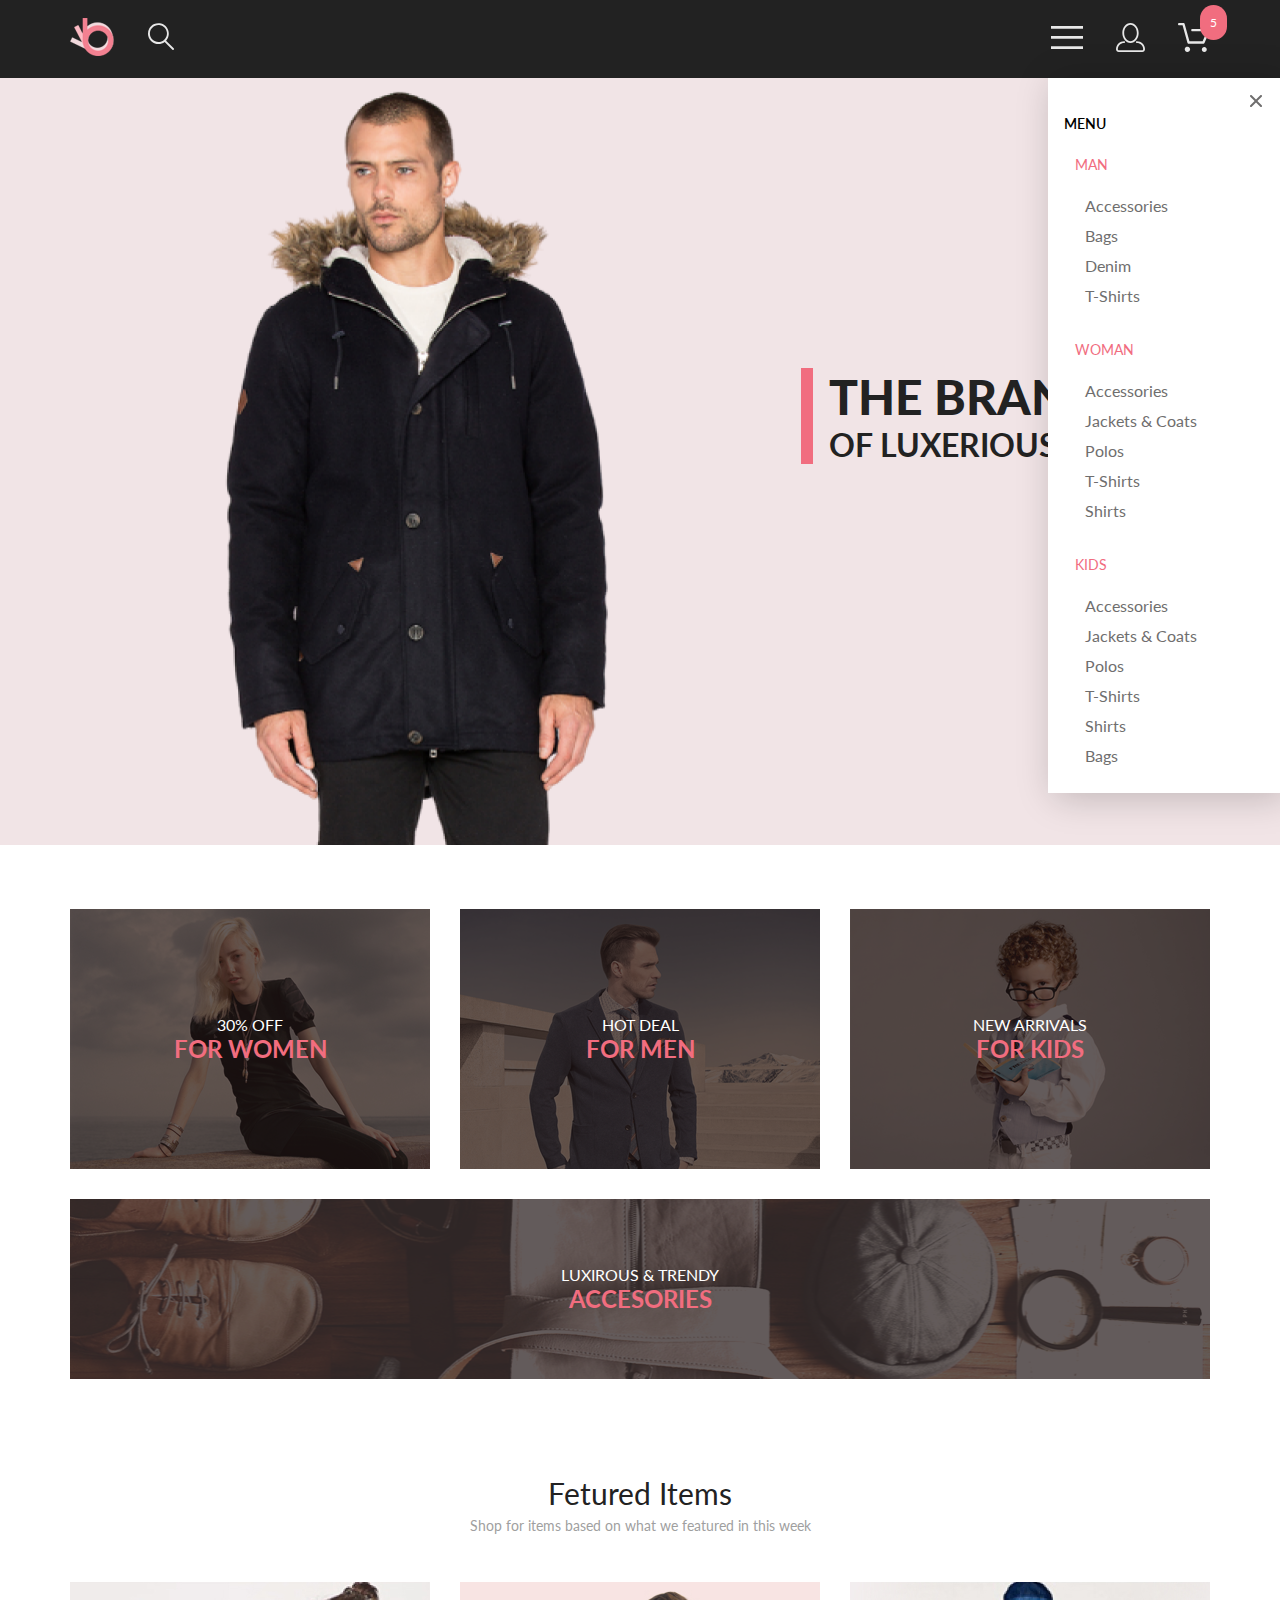
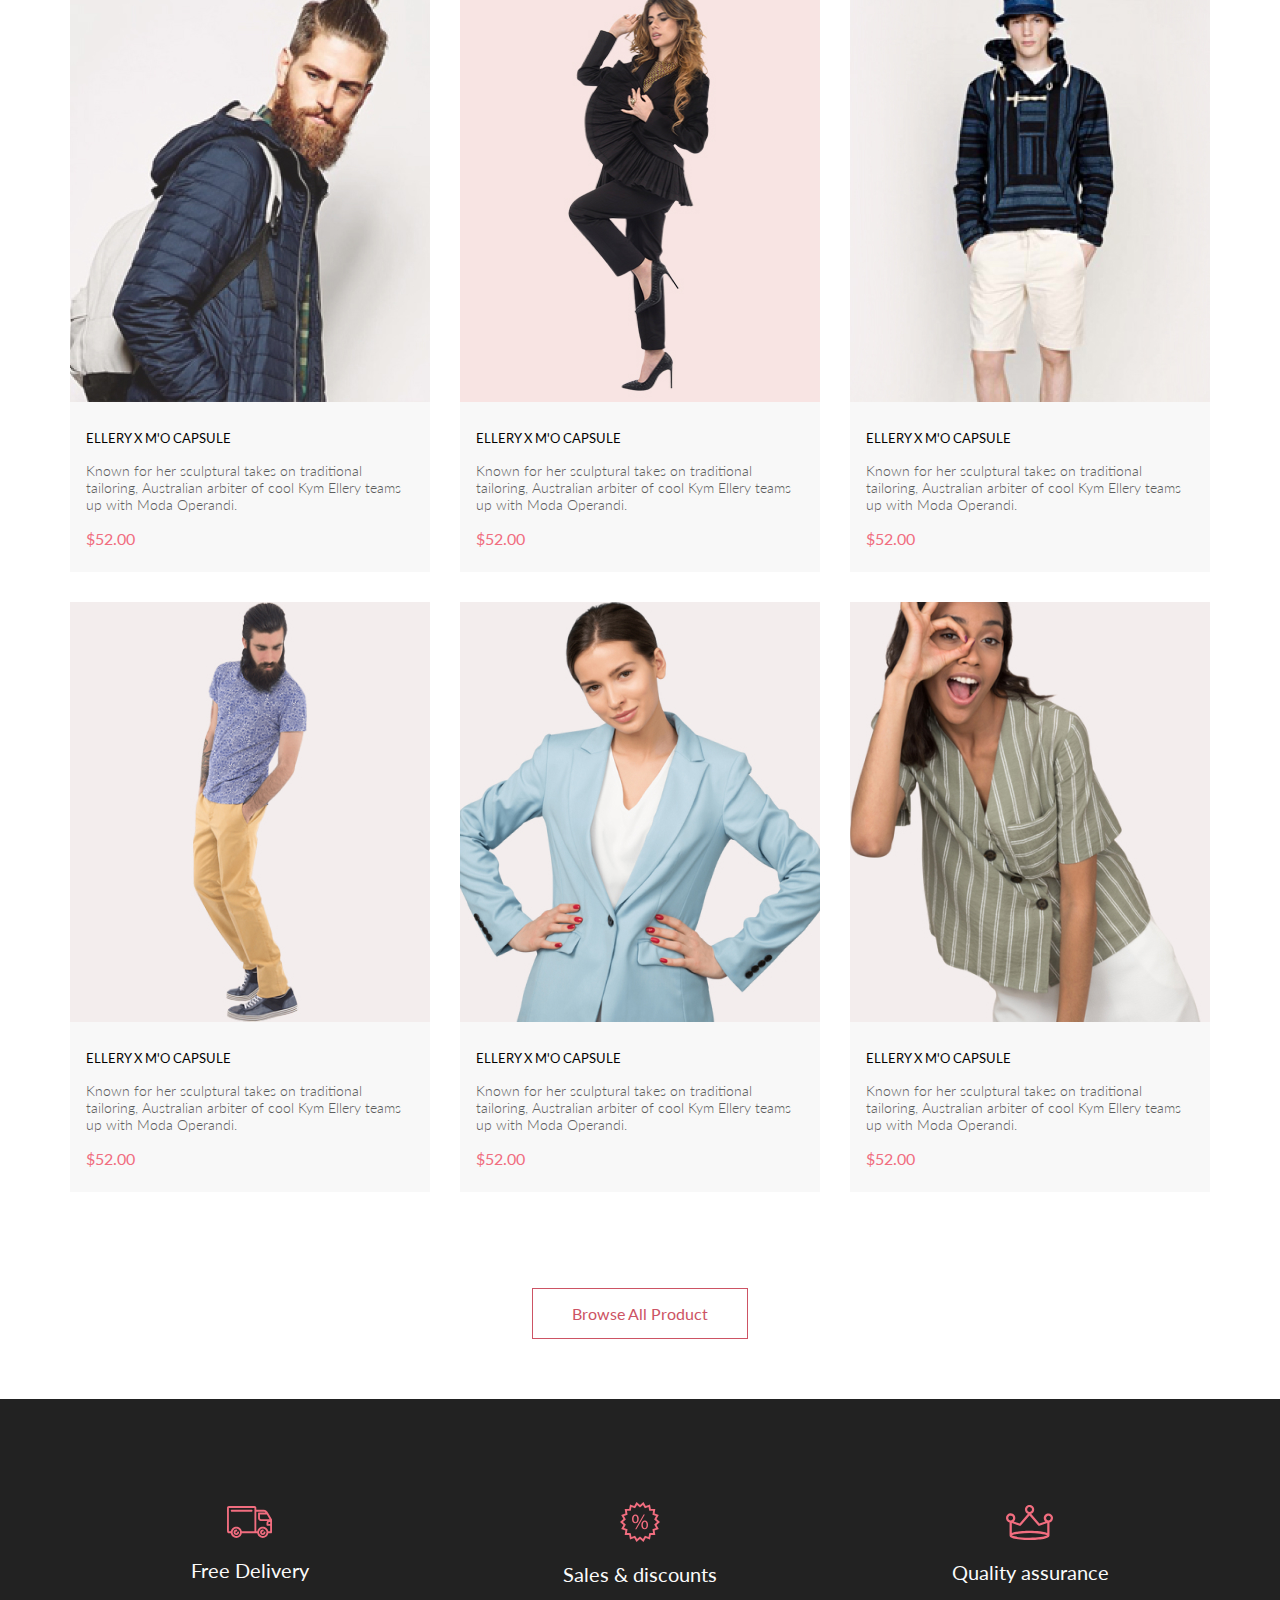
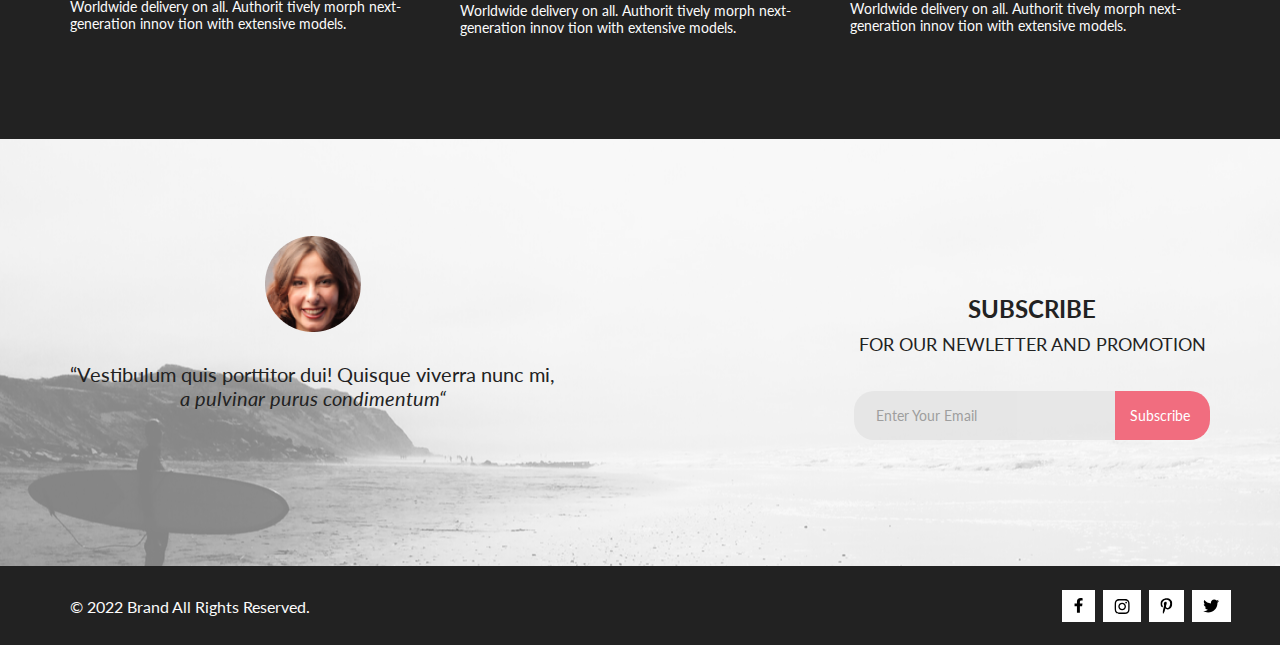
==== commit 2816ada2: "catalog.html finished" ====
--- a/home_work_2/index.html
+++ b/home_work_2/index.html
@@ -20,11 +20,53 @@
                             fill="#E8E8E8" />
                     </svg></a>
             </div>
-            <nav class="header_right">
-                <a href="#"><svg width="32" height="23" viewBox="0 0 32 23" fill="none"
+            <div class="header_right">
+                <label for="burger"><svg width="32" height="23" viewBox="0 0 32 23" fill="none"
                         xmlns="http://www.w3.org/2000/svg">
                         <path d="M0 23V20.31H32V23H0ZM0 12.76V10.07H32V12.76H0ZM0 2.69V0H32V2.69H0Z" fill="#E8E8E8" />
-                    </svg></a>
+                    </svg></label>
+                <input id="burger" type="checkbox">
+                <nav class="menu">
+                    <h5>MENU <label class="menu__close-icon" for="burger"><svg width="13" height="13" viewBox="0 0 13 13" fill="none" xmlns="http://www.w3.org/2000/svg">
+                        <path d="M7.4158 6.00409L11.7158 1.71409C11.9041 1.52579 12.0099 1.27039 12.0099 1.00409C12.0099 0.73779 11.9041 0.482395 11.7158 0.294092C11.5275 0.105788 11.2721 0 11.0058 0C10.7395 0 10.4841 0.105788 10.2958 0.294092L6.0058 4.59409L1.7158 0.294092C1.52749 0.105788 1.2721 -1.9841e-09 1.0058 0C0.739497 1.9841e-09 0.484102 0.105788 0.295798 0.294092C0.107495 0.482395 0.0017066 0.73779 0.0017066 1.00409C0.0017066 1.27039 0.107495 1.52579 0.295798 1.71409L4.5958 6.00409L0.295798 10.2941C0.20207 10.3871 0.127676 10.4977 0.0769072 10.6195C0.0261385 10.7414 0 10.8721 0 11.0041C0 11.1361 0.0261385 11.2668 0.0769072 11.3887C0.127676 11.5105 0.20207 11.6211 0.295798 11.7141C0.388761 11.8078 0.499362 11.8822 0.621222 11.933C0.743081 11.9838 0.873786 12.0099 1.0058 12.0099C1.13781 12.0099 1.26852 11.9838 1.39038 11.933C1.51223 11.8822 1.62284 11.8078 1.7158 11.7141L6.0058 7.41409L10.2958 11.7141C10.3888 11.8078 10.4994 11.8822 10.6212 11.933C10.7431 11.9838 10.8738 12.0099 11.0058 12.0099C11.1378 12.0099 11.2685 11.9838 11.3904 11.933C11.5122 11.8822 11.6228 11.8078 11.7158 11.7141C11.8095 11.6211 11.8839 11.5105 11.9347 11.3887C11.9855 11.2668 12.0116 11.1361 12.0116 11.0041C12.0116 10.8721 11.9855 10.7414 11.9347 10.6195C11.8839 10.4977 11.8095 10.3871 11.7158 10.2941L7.4158 6.00409Z" fill="#6F6E6E"/>
+                        </svg></label></h5>                    
+                    <div class="menu__content">
+                        <details open class="menu__item">
+                            <summary class="menu__head">MAN</summary>
+                            <div class="menu__link-box">
+                                <a href="" class="menu__link">Accessories</a>
+                                <a href="" class="menu__link">Bags</a>
+                                <a href="" class="menu__link">Denim</a>
+                                <a href="" class="menu__link">T-Shirts</a>
+                            </div>
+                        </details>
+                        <details open class="menu__item">
+                            <summary class="menu__head">WOMAN</summary>
+                            <div class="menu__link-box">
+                                <a href="" class="menu__link">Accessories</a>
+                                <a href="" class="menu__link">Jackets & Coats</a>
+                                <a href="" class="menu__link">Polos</a>
+                                <a href="" class="menu__link">T-Shirts</a>
+                                <a href="" class="menu__link">Shirts</a>
+                            </div>
+                        </details>
+                        <details open class="menu__item">
+                            <summary class="menu__head">KIDS</summary>
+                            <div class="menu__link-box">
+                                <a href="" class="menu__link">Accessories</a>
+                                <a href="" class="menu__link">Jackets & Coats</a>
+                                <a href="" class="menu__link">Polos</a>
+                                <a href="" class="menu__link">T-Shirts</a>
+                                <a href="" class="menu__link">Shirts</a>
+                                <a href="" class="menu__link">Bags</a>
+                            </div>
+                        </details>
+                    </div>
+                </nav>
+
+
+
+
                 <a class="header_right__icolink__user" href="#"><svg width="29" height="29" viewBox="0 0 29 29"
                         fill="none" xmlns="http://www.w3.org/2000/svg">
                         <path
@@ -37,7 +79,7 @@
                             d="M26.2009 29C25.5532 28.9738 24.9415 28.6948 24.4972 28.2227C24.0529 27.7506 23.8114 27.1232 23.8245 26.475C23.8376 25.8269 24.1043 25.2097 24.5673 24.7559C25.0303 24.3022 25.6527 24.048 26.301 24.048C26.9493 24.048 27.5717 24.3022 28.0347 24.7559C28.4977 25.2097 28.7644 25.8269 28.7775 26.475C28.7906 27.1232 28.549 27.7506 28.1047 28.2227C27.6604 28.6948 27.0488 28.9738 26.401 29H26.2009ZM6.75293 26.32C6.75293 25.79 6.91011 25.2718 7.20459 24.8311C7.49907 24.3904 7.91764 24.0469 8.40735 23.844C8.89705 23.6412 9.43594 23.5881 9.95581 23.6915C10.4757 23.7949 10.9532 24.0502 11.328 24.425C11.7028 24.7998 11.9581 25.2773 12.0615 25.7972C12.1649 26.317 12.1118 26.8559 11.9089 27.3456C11.7061 27.8353 11.3626 28.2539 10.9219 28.5483C10.4812 28.8428 9.96304 29 9.43298 29C9.08087 29.0003 8.73212 28.9311 8.40674 28.7966C8.08136 28.662 7.78569 28.4646 7.53662 28.2158C7.28755 27.9669 7.09001 27.6713 6.9552 27.3461C6.82039 27.0208 6.75098 26.6721 6.75098 26.32H6.75293ZM10.553 20.686C10.2935 20.6868 10.0409 20.6024 9.83411 20.4457C9.62727 20.2891 9.47758 20.0689 9.40796 19.819L4.57495 2.36401H1.18201C0.868521 2.36401 0.567859 2.23947 0.346191 2.01781C0.124523 1.79614 0 1.49549 0 1.18201C0 0.868519 0.124523 0.567873 0.346191 0.346205C0.567859 0.124537 0.868521 5.81268e-06 1.18201 5.81268e-06H5.46301C5.7225 -0.00080736 5.97504 0.0837201 6.18176 0.240568C6.38848 0.397416 6.53784 0.617884 6.60693 0.868006L11.4399 18.323H24.6179L29.001 8.27501H14.401C14.2428 8.27961 14.0854 8.25242 13.9379 8.19507C13.7904 8.13771 13.6559 8.05134 13.5424 7.94108C13.4288 7.83082 13.3386 7.69891 13.277 7.55315C13.2154 7.40739 13.1836 7.25075 13.1836 7.0925C13.1836 6.93426 13.2154 6.77762 13.277 6.63186C13.3386 6.4861 13.4288 6.35419 13.5424 6.24393C13.6559 6.13367 13.7904 6.0473 13.9379 5.98994C14.0854 5.93259 14.2428 5.90541 14.401 5.91001H30.814C31.0097 5.90996 31.2022 5.95866 31.3744 6.05172C31.5465 6.14478 31.6928 6.27926 31.7999 6.44301C31.9078 6.60729 31.9734 6.79569 31.9908 6.99145C32.0083 7.18721 31.9771 7.38424 31.9 7.565L26.495 19.977C26.4026 20.1876 26.251 20.3668 26.0585 20.4927C25.866 20.6186 25.641 20.6858 25.411 20.686H10.553Z"
                             fill="#E8E8E8" />
                     </svg></a>
-            </nav>
+            </div>
         </header>
         <div class="title_head">
             <img class="title_head__img" src="./img/men_title__head.png" alt="men">
@@ -175,7 +217,7 @@
             </div>
         </div>
         <div class="button_p">
-            <a href="#">Browse All Product</a>
+            <a href="./catalog.html">Browse All Product</a>
         </div>
         <div class="benefit center">
             <div class="benefit_card">
--- a/home_work_2/style.css
+++ b/home_work_2/style.css
@@ -145,6 +145,7 @@
   background-color: #222;
   padding-top: 18px;
   padding-bottom: 18px;
+  position: relative;
 }
 .header_left {
   display: flex;
@@ -176,6 +177,80 @@
   fill: #F16D7F;
 }
 
+.header label:hover path {
+  fill: #F16D7F;
+}
+
+#burger {
+  position: absolute;
+  left: -99999px;
+  visibility: hidden;
+}
+#burger:checked ~ .menu {
+  right: -232px;
+}
+
+.menu {
+  box-sizing: border-box;
+  width: 232px;
+  z-index: 10;
+  position: absolute;
+  top: 78px;
+  right: 0px;
+  transition: right 0.3s;
+  background-color: #fff;
+  padding: 0px 0px 16px 16px;
+  box-shadow: 6px 4px 35px rgba(0, 0, 0, 0.21);
+}
+.menu h5 {
+  padding-top: 37px;
+  color: #000;
+  font-family: Lato;
+  font-size: 14px;
+  font-style: normal;
+  font-weight: 600;
+  line-height: normal;
+  line-height: 17px;
+  position: relative;
+}
+.menu__close-icon {
+  position: absolute;
+  right: 17px;
+  top: 16px;
+}
+.menu__item {
+  margin-top: 16px;
+}
+.menu__head {
+  color: #6F6E6E;
+  font-family: Lato;
+  font-size: 14px;
+  font-style: normal;
+  font-weight: 400;
+  line-height: normal;
+  padding: 8px 11px 11px 11px;
+}
+.menu__item[open] .menu__head {
+  color: #F16D7F;
+}
+.menu__link-box {
+  display: flex;
+  flex-direction: column;
+  gap: 11px;
+  padding: 12px 21px;
+}
+.menu__link {
+  color: #6F6E6E;
+  font-family: Lato;
+  font-size: 14pxm;
+  font-style: normal;
+  font-weight: 400;
+  line-height: normal;
+}
+.menu__link:hover {
+  color: #F16D7F;
+}
+
 .title_head {
   display: flex;
   background-color: #F1E4E6;
@@ -433,6 +508,14 @@
   padding-bottom: 20px;
 }
 
+summary {
+  display: block;
+}
+
+summary::-webkit-details-marker {
+  display: none;
+}
+
 .catalog_head {
   background-color: #F8F3F4;
   padding-left: calc(50% - 570px);
@@ -473,51 +556,122 @@
   line-height: normal;
 }
 
-.catalog_filter__content {
-  display: flex;
-  align-items: center;
-  gap: 0;
-  padding-top: 51px;
-  padding-bottom: 64px;
+.filter-sort {
+  display: flex;
+  height: 132px;
+  padding-top: 39px;
+  box-sizing: border-box;
+  position: relative;
+  gap: 30px;
+}
+
+.filter {
+  padding-top: 13px;
+  box-sizing: border-box;
+  width: 360px;
+  z-index: 10;
+  position: relative;
+}
+.filter__content {
+  background-color: #fff;
+  padding: 0px 16px 16px 16px;
+}
+.filter[open] {
+  background: #FFF;
+  box-shadow: 6px 4px 35px rgba(0, 0, 0, 0.21);
+}
+.filter[open] .filter__heading {
+  color: #F16D7F;
+}
+.filter[open] path {
+  fill: #F16D7F;
+}
+.filter__summary {
+  display: flex;
+  align-items: center;
+  gap: 11px;
+  padding-left: 16px;
+}
+.filter__heading {
   color: #000;
   font-family: Lato;
   font-size: 14px;
   font-style: normal;
   font-weight: 600;
   line-height: normal;
-}
-.catalog_filter__content h3 {
-  position: relative;
-}
-.catalog_filter__content h3:hover {
-  color: #EF5B70;
-}
-.catalog_filter__content h3:hover::after {
-  filter: invert(46%) sepia(98%) saturate(5426%) hue-rotate(348deg) brightness(94%) contrast(94%);
-}
-.catalog_filter__content h3::after {
-  content: url('data:image/svg+xml,<svg width="15" height="10" viewBox="0 0 15 10" fill="none" xmlns="http://www.w3.org/2000/svg"><path d="M0.833333 10H4.16667C4.625 10 5 9.625 5 9.16667C5 8.70833 4.625 8.33333 4.16667 8.33333H0.833333C0.375 8.33333 0 8.70833 0 9.16667C0 9.625 0.375 10 0.833333 10ZM0 0.833333C0 1.29167 0.375 1.66667 0.833333 1.66667H14.1667C14.625 1.66667 15 1.29167 15 0.833333C15 0.375 14.625 0 14.1667 0H0.833333C0.375 0 0 0.375 0 0.833333ZM0.833333 5.83333H9.16667C9.625 5.83333 10 5.45833 10 5C10 4.54167 9.625 4.16667 9.16667 4.16667H0.833333C0.375 4.16667 0 4.54167 0 5C0 5.45833 0.375 5.83333 0.833333 5.83333Z" fill="black"/></svg>');
-  margin-left: 11px;
-  transition: filter 0.3s ease;
-}
-.catalog_filter__content h3:hover::after {
-  filter: invert(46%) sepia(98%) saturate(5426%) hue-rotate(348deg) brightness(94%) contrast(94%);
-}
-.catalog_filter__content__menu {
-  display: flex;
-  align-items: center;
-  gap: 27px;
+  line-height: 17px;
+}
+.filter__item {
+  margin-top: 16px;
+}
+.filter__head {
   color: #6F6E6E;
   font-family: Lato;
   font-size: 14px;
   font-style: normal;
   font-weight: 400;
   line-height: normal;
-  padding-left: 320px;
-}
-.catalog_filter__content__menu p::after {
-  content: url('data:image/svg+xml,<svg width="11" height="5" viewBox="0 0 11 5" fill="none" xmlns="http://www.w3.org/2000/svg"><path d="M5.00214 5.00214C4.83521 5.00247 4.67343 4.94433 4.54488 4.83782L0.258102 1.2655C0.112196 1.14422 0.0204417 0.969958 0.00302325 0.781035C-0.0143952 0.592112 0.0439493 0.404007 0.165221 0.258101C0.286493 0.112196 0.460759 0.0204417 0.649682 0.00302327C0.838605 -0.0143952 1.02671 0.043949 1.17262 0.165221L5.00214 3.36602L8.83167 0.279536C8.90475 0.220188 8.98884 0.175869 9.0791 0.149125C9.16937 0.122382 9.26403 0.113741 9.35764 0.1237C9.45126 0.133659 9.54198 0.162021 9.6246 0.207156C9.70722 0.252292 9.7801 0.313311 9.83906 0.386705C9.90449 0.460167 9.95405 0.546351 9.98462 0.639855C10.0152 0.733359 10.0261 0.83217 10.0167 0.930097C10.0073 1.02802 9.97784 1.12296 9.93005 1.20895C9.88227 1.29494 9.81723 1.37013 9.73904 1.42982L5.45225 4.88068C5.32002 4.97036 5.16154 5.01312 5.00214 5.00214Z" fill="%236F6E6E"/></svg>');
-  margin-left: 10px;
+  padding: 8px 11px 11px 11px;
+  border-bottom: 1px solid #EBEBEB;
+  border-left: 5px solid #F16D7F;
+}
+.filter__item[open] .filter__head {
+  color: #F16D7F;
+}
+.filter__link-box {
+  display: flex;
+  flex-direction: column;
+  gap: 11px;
+  padding: 24px 16px;
+}
+.filter__link {
+  color: #6F6E6E;
+  font-family: Lato;
+  font-size: 14pxm;
+  font-style: normal;
+  font-weight: 400;
+  line-height: normal;
+}
+.filter__link:hover {
+  color: #F16D7F;
+}
+
+.sort {
+  padding-top: 12px;
+  display: flex;
+  align-items: center;
+  gap: 18px;
+  z-index: 10;
+  color: #6F6E6E;
+  font-family: Lato;
+  font-size: 14px;
+  font-style: normal;
+  font-weight: 400;
+  line-height: normal;
+}
+.sort__details {
+  position: relative;
+}
+.sort__summary {
+  display: flex;
+  align-items: center;
+  gap: 10px;
+}
+.sort__box {
+  display: flex;
+  flex-direction: column;
+  gap: 8px;
+  position: absolute;
+  left: -9px;
+  top: 20px;
+  background: #FFF;
+  box-shadow: 6px 4px 35px 0px rgba(0, 0, 0, 0.21);
+  padding: 7px 30px 11px 9px;
+}
+.sort__check {
+  display: flex;
+  align-items: center;
+  gap: 9px;
 }
 
 .pagination {
